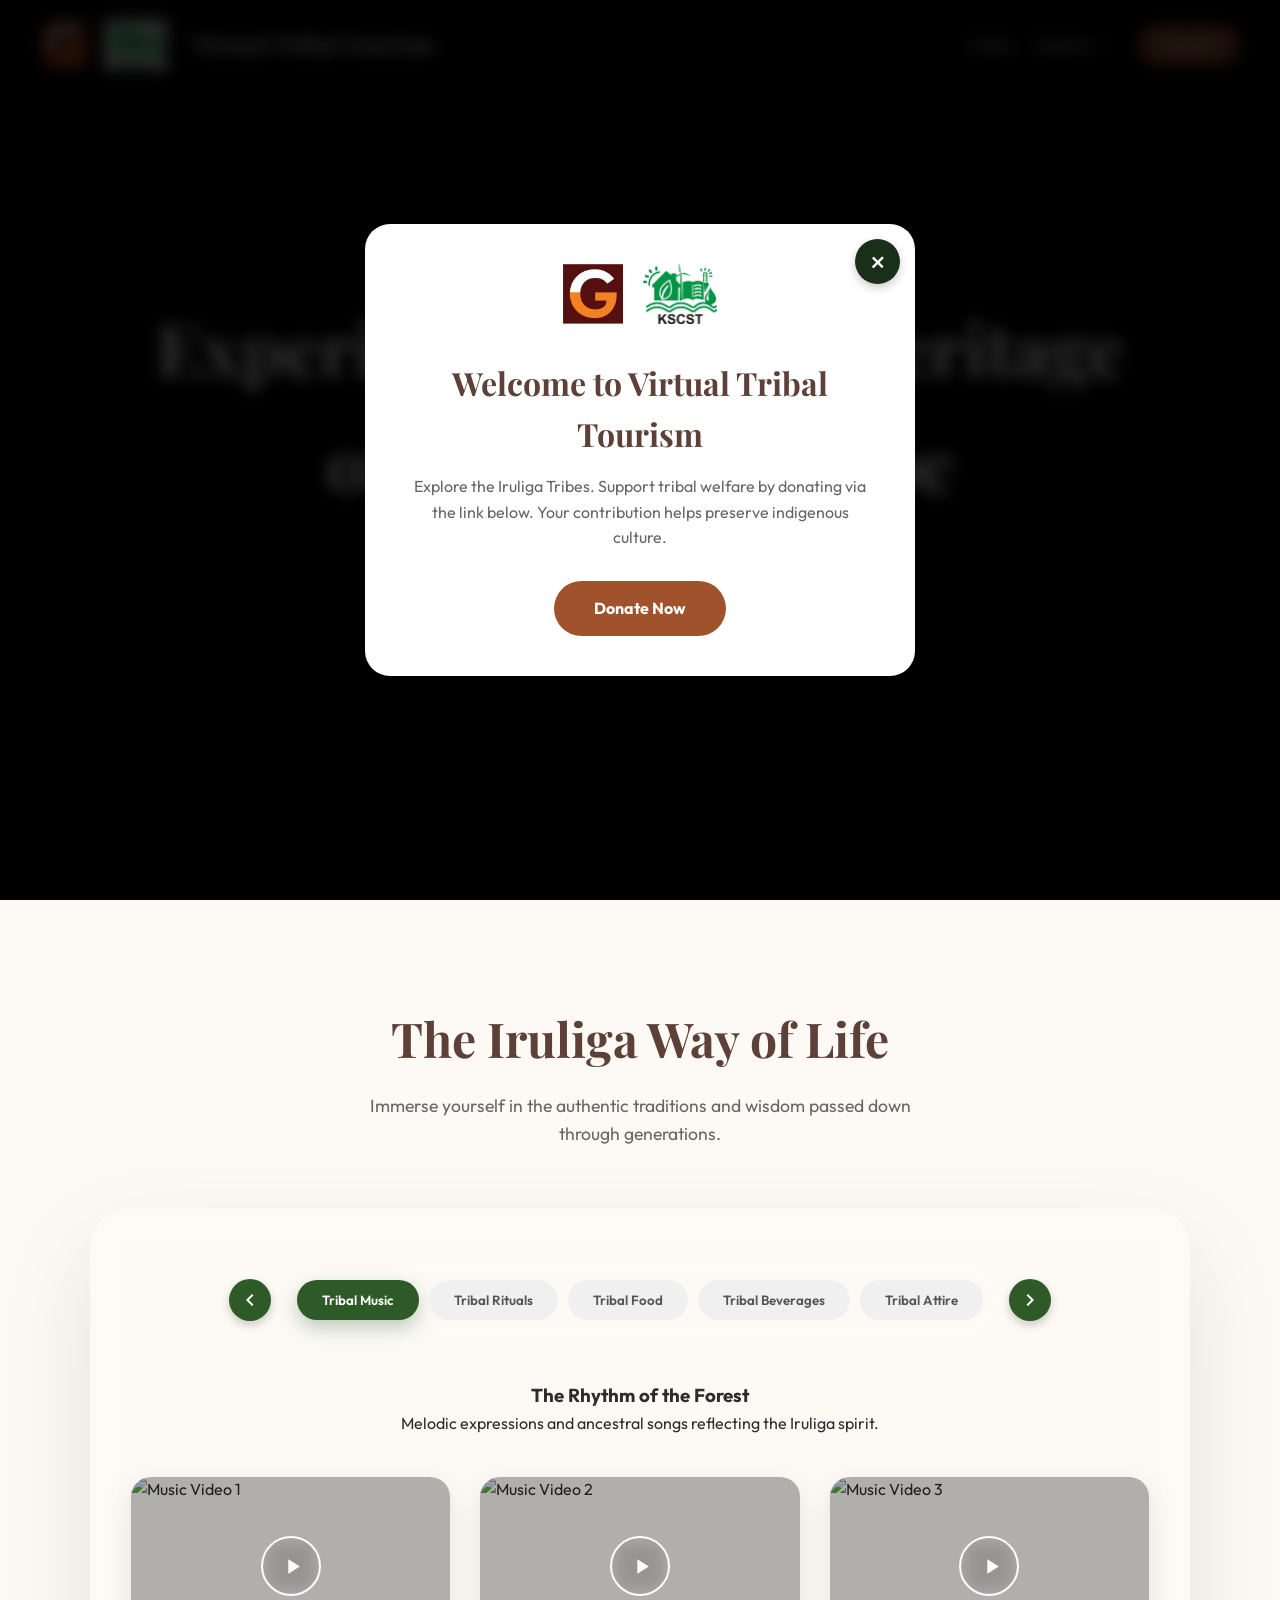
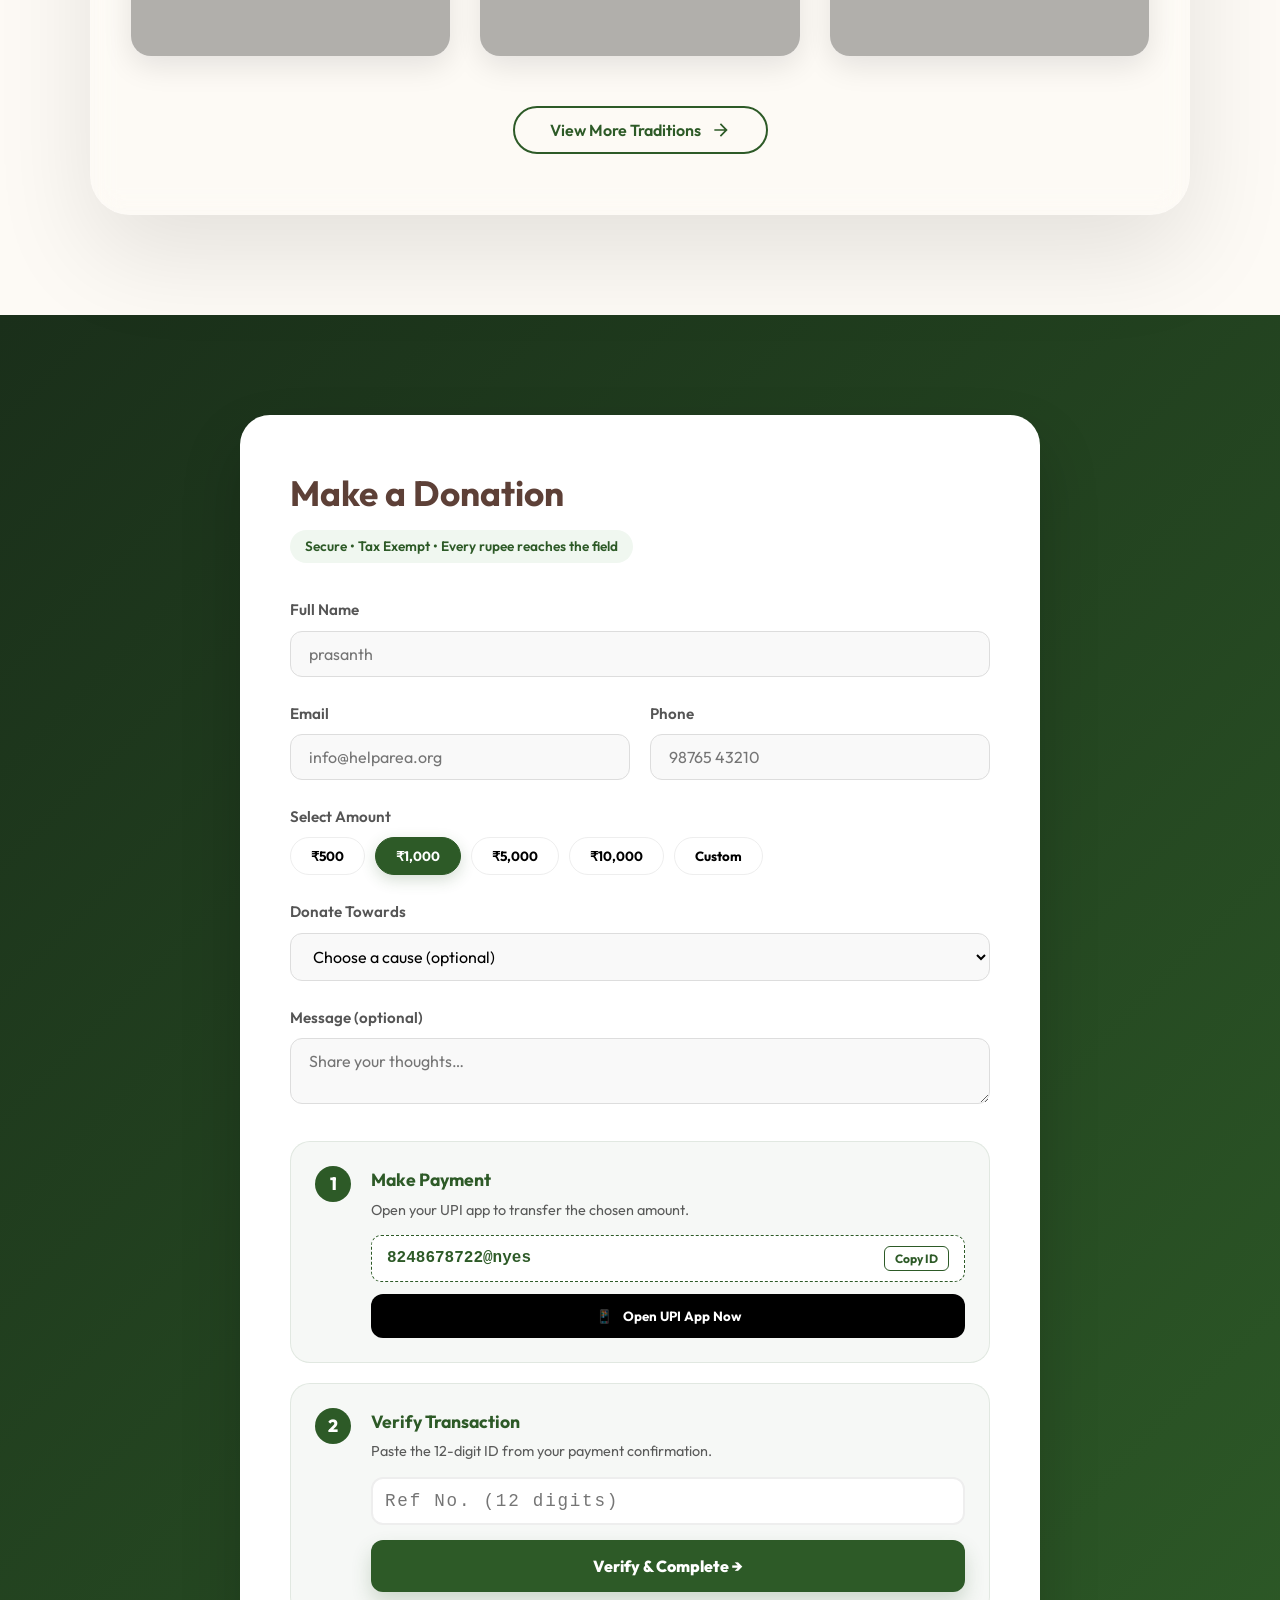
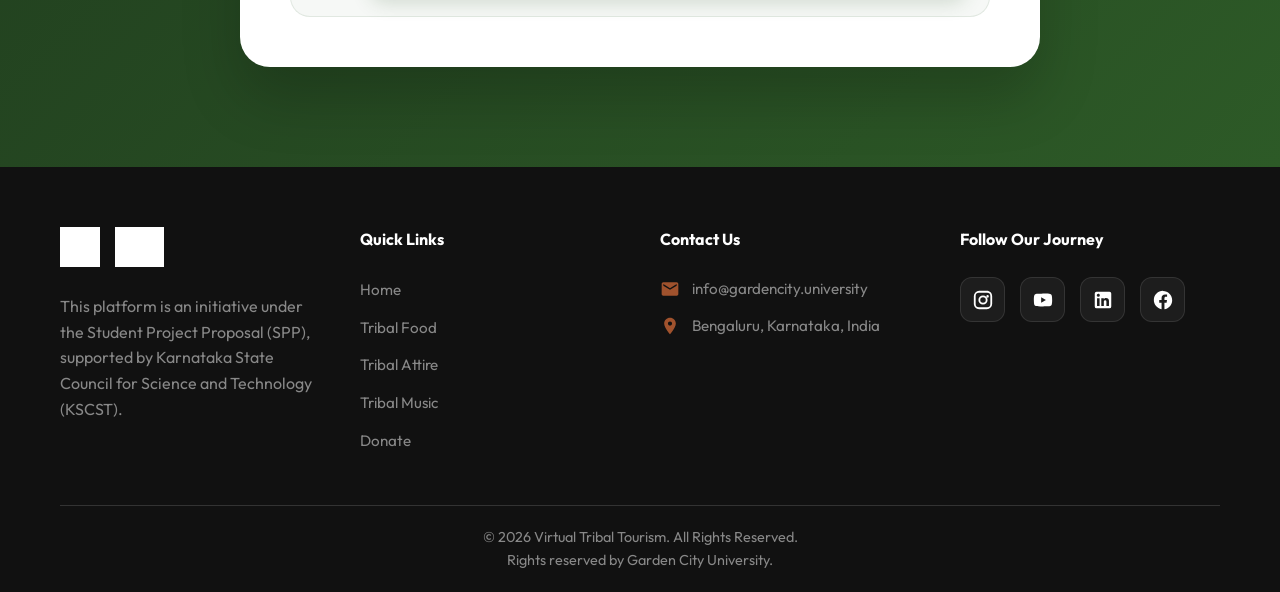
==== 2/index.html @ 398129d3 "Add files via upload" ====
<!DOCTYPE html>
<html lang="en">

<head>
    <meta charset="UTF-8">
    <meta name="viewport" content="width=device-width, initial-scale=1.0">
    <title>Virtual Tribal Tourism | Explore Iruliga Tribe</title>
    <meta name="description"
        content="Discover the rich heritage, traditions, and lifestyle of the Iruliga Tribe. Support tribal welfare through our Virtual Tribal Tourism platform.">

    <!-- Open Graph / Facebook -->
    <meta property="og:type" content="website">
    <meta property="og:url" content="https://virtualtribaltourism.gcu.ac.in/">
    <meta property="og:title" content="Virtual Tribal Tourism | Iruliga Tribe">
    <meta property="og:description"
        content="Discover the rich heritage and traditions of the Iruliga people. Preservation through tourism.">
    <meta property="og:image"
        content="https://images.unsplash.com/photo-1511497584788-876760111969?auto=format&fit=crop&q=80&w=1200">

    <!-- Twitter -->
    <meta property="twitter:card" content="summary_large_image">
    <meta property="twitter:title" content="Virtual Tribal Tourism | Iruliga Tribe">
    <meta property="twitter:description" content="Experience the tribal heritage of the Iruliga people.">

    <!-- CSS link -->
    <link rel="stylesheet" href="style.css">
    
    <!-- Config & Database -->
    <script src="https://cdn.jsdelivr.net/npm/@supabase/supabase-js@2"></script>
    <script src="payment_config.js"></script>

    <!-- Smooth Font Loading -->
    <link rel="preconnect" href="https://fonts.googleapis.com">
    <link rel="preconnect" href="https://fonts.gstatic.com" crossorigin>
</head>

<body>

    <!-- On Load Modal Popup -->
    <div class="modal-overlay" id="welcomeModal">
        <div class="modal">
            <button class="modal-close" onclick="closeModal()">&times;</button>
            <div class="modal-logos">
                <a href="https://www.gardencity.university/" target="_blank" rel="noopener"><img
                        src="gardencitylogo.jpeg" alt="Garden City University"></a>
                <a href="https://www.kscst.org.in/spp.html" target="_blank" rel="noopener"><img src="kscst_eng_logo.jpg"
                        alt="KSCST Logo"></a>
            </div>
            <h2>Welcome to Virtual Tribal Tourism</h2>
            <p>Explore the Iruliga Tribes. Support tribal welfare by donating via the link below. Your contribution
                helps preserve indigenous culture.</p>
            <a href="#donate" class="pay-btn btn-clay" onclick="closeModal()">Donate Now</a>
        </div>
    </div>

    <!-- Sticky Navigation -->
    <nav id="navbar">
        <div class="nav-content">
            <div class="logos">
                <a href="https://www.gardencity.university/" target="_blank" rel="noopener"><img
                        src="gardencitylogo.jpeg" alt="GCU Logo"></a>
                <a href="https://www.kscst.org.in/spp.html" target="_blank" rel="noopener"><img src="kscst_eng_logo.jpg"
                        alt="KSCST Logo"></a>
                <span class="brand-name">Virtual Tribal Tourism</span>
            </div>

            <div class="menu-toggle" onclick="toggleMenu()">
                <span></span>
                <span></span>
                <span></span>
            </div>

            <ul class="nav-links" id="navLinks">
                <li class="close-li"><button class="menu-close" onclick="toggleMenu()">&times;</button></li>
                <li><a href="#home">Home</a></li>
                <li class="dropdown">
                    <a class="dropbtn">Explore <svg class="chevron-icon" viewBox="0 0 24 24">
                            <path d="M7 10l5 5 5-5z" />
                        </svg></a>
                    <ul class="dropdown-content">
                        <li><a href="#explore">Tribal Music</a></li>
                        <li><a href="#explore">Tribal Rituals</a></li>
                        <li><a href="#explore">Tribal Food</a></li>
                        <li><a href="#explore">Tribal Beverages</a></li>
                        <li><a href="#explore">Tribal Attire</a></li>
                    </ul>
                </li>
                <li><a href="#donate" class="donate-btn">Donate</a></li>
            </ul>
        </div>
    </nav>

    <!-- Hero Section -->
    <section class="hero" id="home">
        <div class="hero-bg">
            <video autoplay muted loop webkit-playsinline class="bg-video">
                <source src="intro.mp4" type="video/mp4">
                Your browser does not support the video tag.
            </video>
        </div>
        <div class="hero-overlay"></div>
        <div class="hero-content container">
            <h1>Experience the Rich Heritage <br> of the Iruliga Tribe</h1>
            <div class="hero-btns">
                <a href="#explore" class="cta-btn">Explore Now</a>
                <a href="#donate" class="cta-btn btn-clay">Donate Now</a>
            </div>
        </div>
    </section>

    <!-- Main Content Section -->
    <section id="explore">
        <div class="container">
            <div class="section-title">
                <h2>The Iruliga Way of Life</h2>
                <p>Immerse yourself in the authentic traditions and wisdom passed down through generations.</p>
            </div>

            <div class="content-sections">
                <!-- Tab Controls -->
                <div class="tabs-wrapper">
                    <button class="scroll-btn prev" onclick="scrollTabs(-1)" aria-label="Previous tab">
                        <svg viewBox="0 0 24 24"><path d="M15.41 7.41L14 6l-6 6 6 6 1.41-1.41L10.83 12z"/></svg>
                    </button>
                    <div class="tabs-nav">
                        <button class="tab-btn active" data-tab="music">Tribal Music</button>
                        <button class="tab-btn" data-tab="rituals">Tribal Rituals</button>
                        <button class="tab-btn" data-tab="food">Tribal Food</button>
                        <button class="tab-btn" data-tab="beverages">Tribal Beverages</button>
                        <button class="tab-btn" data-tab="attire">Tribal Attire</button>
                    </div>
                    <button class="scroll-btn next" onclick="scrollTabs(1)" aria-label="Next tab">
                        <svg viewBox="0 0 24 24"><path d="M10 6L8.59 7.41 13.17 12l-4.58 4.59L10 18l6-6z"/></svg>
                    </button>
                </div>

                <!-- Tab Panels -->
                <!-- Music -->
                <div class="tab-panel active" id="music">
                    <div class="panel-info">
                        <h3>The Rhythm of the Forest</h3>
                        <p>Melodic expressions and ancestral songs reflecting the Iruliga spirit.</p>
                    </div>
                    <div class="video-grid">
                        <div class="video-card" onclick="openVideo('https://www.youtube.com/watch?v=KxgH8RIH52U')">
                            <img loading="lazy" src="https://img.youtube.com/vi/KxgH8RIH52U/maxresdefault.jpg"
                                alt="Music Video 1">
                            <div class="video-overlay">
                                <div class="play-icon"><svg viewBox="0 0 24 24">
                                        <path d="M8 5v14l11-7z" />
                                    </svg></div>
                            </div>
                        </div>
                        <div class="video-card" onclick="openVideo('https://www.youtube.com/watch?v=ZblUk5a-Mts')">
                            <img loading="lazy" src="https://img.youtube.com/vi/ZblUk5a-Mts/maxresdefault.jpg"
                                alt="Music Video 2">
                            <div class="video-overlay">
                                <div class="play-icon"><svg viewBox="0 0 24 24">
                                        <path d="M8 5v14l11-7z" />
                                    </svg></div>
                            </div>
                        </div>
                        <div class="video-card" onclick="openVideo('https://www.youtube.com/watch?v=W0tQSITfiQo')">
                            <img loading="lazy" src="https://img.youtube.com/vi/W0tQSITfiQo/maxresdefault.jpg"
                                alt="Music Video 3">
                            <div class="video-overlay">
                                <div class="play-icon"><svg viewBox="0 0 24 24">
                                        <path d="M8 5v14l11-7z" />
                                    </svg></div>
                            </div>
                        </div>
                    </div>
                    <div class="view-more-container">
                        <button class="view-more-btn" onclick="window.location.href='media.html'">View
                            More Traditions <svg viewBox="0 0 24 24">
                                <path d="M12 4l-1.41 1.41L16.17 11H4v2h12.17l-5.58 5.59L12 20l8-8z" />
                            </svg></button>
                    </div>
                </div>

                <!-- Rituals -->
                <div class="tab-panel" id="rituals">
                    <div class="panel-info">
                        <h3>Sacred Ceremonies</h3>
                        <p>Traditional practices and sacred ceremonies that define the tribal identity.</p>
                    </div>
                    <div class="video-grid">
                        <div class="video-card" onclick="openVideo('https://www.youtube.com/watch?v=I8Hhpqpnipk')">
                            <img loading="lazy" src="https://img.youtube.com/vi/I8Hhpqpnipk/maxresdefault.jpg"
                                alt="Ritual Video 1">
                            <div class="video-overlay">
                                <div class="play-icon"><svg viewBox="0 0 24 24">
                                        <path d="M8 5v14l11-7z" />
                                    </svg></div>
                            </div>
                        </div>
                        <div class="video-card" onclick="openVideo('https://www.youtube.com/watch?v=6T3RRvg8hGI')">
                            <img loading="lazy" src="https://img.youtube.com/vi/6T3RRvg8hGI/maxresdefault.jpg"
                                alt="Ritual Video 2">
                            <div class="video-overlay">
                                <div class="play-icon"><svg viewBox="0 0 24 24">
                                        <path d="M8 5v14l11-7z" />
                                    </svg></div>
                            </div>
                        </div>
                        <div class="video-card" onclick="openVideo('https://www.youtube.com/watch?v=xcHV-S2Pcg0')">
                            <img loading="lazy" src="https://img.youtube.com/vi/xcHV-S2Pcg0/maxresdefault.jpg"
                                alt="Ritual Video 3">
                            <div class="video-overlay">
                                <div class="play-icon"><svg viewBox="0 0 24 24">
                                        <path d="M8 5v14l11-7z" />
                                    </svg></div>
                            </div>
                        </div>
                    </div>
                    <div class="view-more-container">
                        <button class="view-more-btn" onclick="window.location.href='media.html'">View
                            More Rituals <svg viewBox="0 0 24 24">
                                <path d="M12 4l-1.41 1.41L16.17 11H4v2h12.17l-5.58 5.59L12 20l8-8z" />
                            </svg></button>
                    </div>
                </div>

                <!-- Food -->
                <div class="tab-panel" id="food">
                    <div class="panel-info">
                        <h3>Forest-Sourced Culinary Traditions</h3>
                        <p>Discover the organic and forest-sourced culinary traditions of the Iruliga people.</p>
                    </div>
                    <div class="video-grid">
                        <div class="video-card" onclick="openVideo('https://www.youtube.com/watch?v=WE5OulbdJE4')">
                            <img loading="lazy" src="https://img.youtube.com/vi/WE5OulbdJE4/maxresdefault.jpg"
                                alt="Food Video 1">
                            <div class="video-overlay">
                                <div class="play-icon"><svg viewBox="0 0 24 24">
                                        <path d="M8 5v14l11-7z" />
                                    </svg></div>
                            </div>
                        </div>
                        <div class="video-card" onclick="openVideo('https://www.youtube.com/watch?v=Liwcz_vRtTM')">
                            <img loading="lazy" src="https://img.youtube.com/vi/Liwcz_vRtTM/maxresdefault.jpg"
                                alt="Food Video 2">
                            <div class="video-overlay">
                                <div class="play-icon"><svg viewBox="0 0 24 24">
                                        <path d="M8 5v14l11-7z" />
                                    </svg></div>
                            </div>
                        </div>
                        <div class="video-card" onclick="openVideo('https://www.youtube.com/watch?v=8vJJXqzweBc')">
                            <img loading="lazy" src="https://img.youtube.com/vi/8vJJXqzweBc/maxresdefault.jpg"
                                alt="Food Video 3">
                            <div class="video-overlay">
                                <div class="play-icon"><svg viewBox="0 0 24 24">
                                        <path d="M8 5v14l11-7z" />
                                    </svg></div>
                            </div>
                        </div>
                    </div>
                    <div class="view-more-container">
                        <button class="view-more-btn" onclick="window.location.href='media.html'">View
                            More Traditions <svg viewBox="0 0 24 24">
                                <path d="M12 4l-1.41 1.41L16.17 11H4v2h12.17l-5.58 5.59L12 20l8-8z" />
                            </svg></button>
                    </div>
                </div>

                <!-- Beverages -->
                <div class="tab-panel" id="beverages">
                    <div class="panel-info">
                        <h3>Traditional Drinks</h3>
                        <p>Unique traditional drinks and their significance in communal gatherings.</p>
                    </div>
                    <div class="video-grid">
                        <div class="video-card" onclick="openVideo('https://www.youtube.com/watch?v=WE5OulbdJE4')">
                            <img loading="lazy" src="https://img.youtube.com/vi/WE5OulbdJE4/hqdefault.jpg"
                                alt="Beverage Video 1">
                            <div class="video-overlay">
                                <div class="play-icon"><svg viewBox="0 0 24 24">
                                        <path d="M8 5v14l11-7z" />
                                    </svg></div>
                            </div>
                        </div>
                        <div class="video-card" onclick="openVideo('https://www.youtube.com/watch?v=Liwcz_vRtTM')">
                            <img loading="lazy" src="https://img.youtube.com/vi/Liwcz_vRtTM/hqdefault.jpg"
                                alt="Beverage Video 2">
                            <div class="video-overlay">
                                <div class="play-icon"><svg viewBox="0 0 24 24">
                                        <path d="M8 5v14l11-7z" />
                                    </svg></div>
                            </div>
                        </div>
                    </div>
                    <div class="view-more-container">
                        <button class="view-more-btn" onclick="window.location.href='media.html'">View
                            More Beverages <svg viewBox="0 0 24 24">
                                <path d="M12 4l-1.41 1.41L16.17 11H4v2h12.17l-5.58 5.59L12 20l8-8z" />
                            </svg></button>
                    </div>
                </div>

                <!-- Attire -->
                <div class="tab-panel" id="attire">
                    <div class="panel-info">
                        <h3>Handcrafted Patterns</h3>
                        <p>Handcrafted clothing and the stories behind the intricate tribal patterns.</p>
                    </div>
                    <div class="video-grid">
                        <div class="video-card" onclick="openVideo('https://www.youtube.com/watch?v=A-uEJR9XL_c')">
                            <img loading="lazy" src="https://img.youtube.com/vi/A-uEJR9XL_c/maxresdefault.jpg"
                                alt="Attire Video">
                            <div class="video-overlay">
                                <div class="play-icon"><svg viewBox="0 0 24 24">
                                        <path d="M8 5v14l11-7z" />
                                    </svg></div>
                            </div>
                        </div>
                    </div>
                    <div class="view-more-container">
                        <button class="view-more-btn" onclick="window.location.href='media.html'">View
                            More Styles <svg viewBox="0 0 24 24">
                                <path d="M12 4l-1.41 1.41L16.17 11H4v2h12.17l-5.58 5.59L12 20l8-8z" />
                            </svg></button>
                    </div>
                </div>
            </div>
        </div>
    </section>

    <!-- Donation Section -->
    <section id="donate" class="donation">
        <div class="container">
            <div class="donation-wrapper">
                <!-- Form Side -->
                <div class="donation-form-card">
                    <div class="form-header">
                        <h2>Make a Donation</h2>
                        <div class="form-badge">Secure • Tax Exempt • Every rupee reaches the field</div>
                    </div>

                    <form id="donationForm">
                        <div class="form-group">
                            <label>Full Name</label>
                            <input type="text" placeholder="prasanth" required>
                        </div>
                        
                        <div class="form-row">
                            <div class="form-group">
                                <label>Email</label>
                                <input type="email" placeholder="info@helparea.org" required>
                            </div>
                            <div class="form-group">
                                <label>Phone</label>
                                <input type="tel" placeholder="98765 43210" required>
                            </div>
                        </div>

                        <div class="form-group">
                            <label>Select Amount</label>
                            <div class="amount-presets">
                                <button type="button" class="amount-btn" onclick="setAmount(500)">₹500</button>
                                <button type="button" class="amount-btn active" onclick="setAmount(1000)">₹1,000</button>
                                <button type="button" class="amount-btn" onclick="setAmount(5000)">₹5,000</button>
                                <button type="button" class="amount-btn" onclick="setAmount(10000)">₹10,000</button>
                                <button type="button" class="amount-btn" onclick="toggleCustomAmount()">Custom</button>
                            </div>
                            <input type="number" id="customAmountInput" placeholder="Or enter amount (₹)" class="custom-amount-field">
                        </div>

                        <div class="form-group">
                            <label>Donate Towards</label>
                            <select title="Choose a donation cause">
                                <option value="">Choose a cause (optional)</option>
                                <option value="education">Tribal Education</option>
                                <option value="culture">Cultural Preservation</option>
                                <option value="livelihood">Community Livelihood</option>
                            </select>
                        </div>

                        <div class="form-group">
                            <label>Message (optional)</label>
                            <textarea placeholder="Share your thoughts…"></textarea>
                        </div>

                        <div class="payment-flow-container">
                            <!-- Step A: Immediate Payment -->
                            <div class="step-card">
                                <div class="step-icon">1</div>
                                <div class="step-body">
                                    <h4>Make Payment</h4>
                                    <p>Open your UPI app to transfer the chosen amount.</p>
                                    <div class="upi-display-box">
                                        <span id="upiIdText">8248678722@nyes</span>
                                        <button type="button" class="copy-btn" onclick="copyUPI()">Copy ID</button>
                                    </div>
                                    <button type="button" class="pay-app-btn" onclick="openPaymentApp()">
                                        <span>📱</span> Open UPI App Now
                                    </button>
                                </div>
                            </div>

                            <!-- Step B: Verification -->
                            <div class="step-card">
                                <div class="step-icon">2</div>
                                <div class="step-body">
                                    <h4>Verify Transaction</h4>
                                    <p>Paste the 12-digit ID from your payment confirmation.</p>
                                    <div class="form-group mini">
                                        <input type="text" id="txnId" placeholder="Ref No. (12 digits)" maxlength="12" required title="Transaction ID">
                                    </div>
                                    <button type="submit" class="submit-proof-btn">Verify & Complete →</button>
                                </div>
                            </div>
                        </div>
                    </form>
                </div>

                </div>
            </div>
        </div>
    </section>

    <!-- Footer -->
    <footer>
        <div class="container">
            <div class="footer-content">
                <div class="footer-brand">
                    <div class="footer-logo">
                        <a href="https://www.gardencity.university/" target="_blank" rel="noopener"><img
                                src="gardencitylogo.jpeg" alt="GCU Logo"></a>
                        <a href="https://www.kscst.org.in/spp.html" target="_blank" rel="noopener"><img
                                src="kscst_eng_logo.jpg" alt="KSCST Logo"></a>
                    </div>
                    <p>This platform is an initiative under the Student Project Proposal (SPP), supported by Karnataka
                        State Council for Science and Technology (KSCST).</p>
                </div>

                <div class="footer-links">
                    <h4>Quick Links</h4>
                    <ul>
                        <li><a href="#home">Home</a></li>
                        <li><a href="#food">Tribal Food</a></li>
                        <li><a href="#attire">Tribal Attire</a></li>
                        <li><a href="#music">Tribal Music</a></li>
                        <li><a href="#donate">Donate</a></li>
                    </ul>
                </div>

                <div class="footer-links">
                    <h4>Contact Us</h4>
                    <ul class="contact-list">
                        <li>
                            <svg class="contact-icon" viewBox="0 0 24 24"><path d="M20 4H4c-1.1 0-1.99.9-1.99 2L2 18c0 1.1.9 2 2 2h16c1.1 0 2-.9 2-2V6c0-1.1-.9-2-2-2zm0 4l-8 5-8-5V6l8 5 8-5v2z"/></svg>
                            <span>info@gardencity.university</span>
                        </li>
                        <li>
                            <svg class="contact-icon" viewBox="0 0 24 24"><path d="M12 2C8.13 2 5 5.13 5 9c0 5.25 7 13 7 13s7-7.75 7-13c0-3.87-3.13-7-7-7zm0 9.5c-1.38 0-2.5-1.12-2.5-2.5s1.12-2.5 2.5-2.5 2.5 1.12 2.5 2.5-1.12 2.5-2.5 2.5z"/></svg>
                            <span>Bengaluru, Karnataka, India</span>
                        </li>
                    </ul>
                </div>

                <div class="footer-social">
                    <h4>Follow Our Journey</h4>
                    <div class="social-icons">
                        <a href="https://www.instagram.com/gardencityuniversity/" class="social-btn" target="_blank" rel="noopener" aria-label="Instagram">
                            <svg viewBox="0 0 24 24"><path d="M7.8 2h8.4C19.4 2 22 4.6 22 7.8v8.4a5.8 5.8 0 0 1-5.8 5.8H7.8C4.6 22 2 19.4 2 16.2V7.8A5.8 5.8 0 0 1 7.8 2m-.2 2A3.6 3.6 0 0 0 4 7.6v8.8A3.6 3.6 0 0 0 7.6 20h8.8a3.6 3.6 0 0 0 3.6-3.6V7.6A3.6 3.6 0 0 0 16.4 4H7.6m4.4 3a5 5 0 0 1 5 5 5 5 0 0 1-5 5 5 5 0 0 1-5-5 5 5 0 0 1 5-5m0 2a3 3 0 0 0-3 3 3 3 0 0 0 3 3 3 3 0 0 0 3-3 3 3 0 0 0-3-3m5-2.5a1.25 1.25 0 0 1 1.25 1.25A1.25 1.25 0 0 1 17 9.5a1.25 1.25 0 0 1-1.25-1.25A1.25 1.25 0 0 1 17 6.5z"/></svg>
                        </a>
                        <a href="https://www.youtube.com/@gardencityuniversity9977" class="social-btn" target="_blank" rel="noopener" aria-label="YouTube">
                            <svg viewBox="0 0 24 24"><path d="M10 15l5.19-3L10 9v6m11.56-7.83c.13.47.22 1.1.28 1.9.07.8.1 1.49.1 2.09L22 12c0 2.19-.16 3.8-.44 4.83-.25.9-.83 1.48-1.73 1.73-.47.13-1.33.22-2.65.28-1.3.07-2.49.1-3.59.1L12 19c-4.19 0-6.8-.16-7.83-.44-.9-.25-1.48-.83-1.73-1.73-.13-.47-.22-1.1-.28-1.9-.07-.8-.1-1.49-.1-2.09L2 12c0-2.19.16-3.8.44-4.83.25-.9.83-1.48 1.73-1.73.47-.13 1.33-.22 2.65-.28 1.3-.07 2.49-.1 3.59-.1L12 5c4.19 0 6.8.16 7.83.44.9.25 1.48.83 1.73 1.73z"/></svg>
                        </a>
                        <a href="https://www.linkedin.com/school/garden-city-university/" class="social-btn" target="_blank" rel="noopener" aria-label="LinkedIn">
                            <svg viewBox="0 0 24 24"><path d="M19 3a2 2 0 0 1 2 2v14a2 2 0 0 1-2 2H5a2 2 0 0 1-2-2V5a2 2 0 0 1 2-2h14m-.5 15.5v-5.3a3.26 3.26 0 0 0-3.26-3.26c-.85 0-1.84.52-2.32 1.3v-1.11h-2.79v8.37h2.79v-4.93c0-.77.62-1.4 1.39-1.4a1.4 1.4 0 0 1 1.4 1.4v4.93h2.79M6.88 8.56a1.68 1.68 0 0 0 1.68-1.68c0-.93-.75-1.69-1.68-1.69a1.69 1.69 0 0 0-1.69 1.69c0 .93.76 1.68 1.69 1.68m1.39 9.94v-8.37H5.5v8.37h2.77z"/></svg>
                        </a>
                        <a href="https://www.facebook.com/gardencityuniversity" class="social-btn" target="_blank" rel="noopener" aria-label="Facebook">
                            <svg viewBox="0 0 24 24"><path d="M12 2.04c-5.5 0-10 4.49-10 10.02 0 5 3.66 9.15 8.44 9.9V14.99H7.9V12.06H10.44V9.8c0-2.51 1.49-3.89 3.78-3.89 1.09 0 2.24.2 2.24.2v2.46h-1.26c-1.24 0-1.63.77-1.63 1.56v1.87h2.78l-.45 2.93h-2.33v7.07c4.78-.75 8.44-4.85 8.44-9.85 0-5.53-4.5-10.02-10-10.02z"/></svg>
                        </a>
                    </div>
                </div>
            </div>

            <div class="footer-bottom">
                &copy; 2026 Virtual Tribal Tourism. All Rights Reserved. <br>
                <span>Rights reserved by Garden City University.</span>
            </div>
        </div>
    </footer>

    <!-- JavaScript Link -->
    <script src="script.js"></script>
</body>

</html>
---- 2/style.css ----
/* 
    Virtual Tribal Tourism - Iruliga Tribe
    Theme: Modern, Culturally Immersive, Earthy
*/

@import url('https://fonts.googleapis.com/css2?family=Outfit:wght@300;400;600;700&family=Playfair+Display:wght@700&display=swap');

:root {
    --primary-green: #2d5a27;
    --secondary-brown: #5d4037;
    --clay-accent: #a0522d;
    --earth-sand: #fdfaf5;
    --deep-forest: #1a2f1a;
    --glass-bg: rgba(255, 255, 255, 0.08);
    --glass-border: rgba(255, 255, 255, 0.15);
    --glass-effect: blur(16px) saturate(200%);
    --text-dark: #2c2c2c;
    --text-light: #ffffff;
    --transition-smooth: all 0.6s cubic-bezier(0.23, 1, 0.32, 1);
}

* {
    margin: 0;
    padding: 0;
    box-sizing: border-box;
    font-family: 'Outfit', sans-serif;
}

html {
    scroll-behavior: smooth;
}

body {
    background-color: var(--earth-sand);
    color: var(--text-dark);
    line-height: 1.6;
    overflow-x: hidden;
}

/* --- Layout Containers --- */
.container {
    max-width: 1200px;
    margin: 0 auto;
    padding: 0 20px;
}

section {
    padding: 100px 0;
}

/* --- Navigation --- */
nav {
    position: fixed;
    top: 0;
    width: 100%;
    z-index: 1000;
    background: transparent;
    transition: var(--transition-smooth);
    padding: 20px 0;
}

nav.sticky {
    background: rgba(45, 90, 39, 0.95);
    -webkit-backdrop-filter: blur(10px);
    backdrop-filter: blur(10px);
    padding: 10px 0;
    box-shadow: 0 4px 30px rgba(0, 0, 0, 0.1);
}

.nav-content {
    display: flex;
    justify-content: space-between;
    align-items: center;
    max-width: 1400px;
    margin: 0 auto;
    padding: 0 40px;
}

.logos {
    display: flex;
    gap: 15px;
    align-items: center;
}

.logos a {
    display: flex;
    transition: var(--transition-smooth);
}

.logos a:hover {
    transform: scale(1.05);
}

.logos img {
    height: 50px;
    object-fit: contain;
    filter: drop-shadow(0 2px 4px rgba(0,0,0,0.2));
}

.brand-name {
    color: white;
    font-weight: 700;
    font-size: 1.4rem;
    margin-left: 10px;
    letter-spacing: 0.5px;
    font-family: 'Playfair Display', serif;
}

.nav-links {
    display: flex;
    gap: 25px;
    align-items: center;
    list-style: none;
}

.nav-links a {
    text-decoration: none;
    color: var(--text-light);
    font-weight: 500;
    font-size: 0.95rem;
    transition: var(--transition-smooth);
    opacity: 0.9;
}

.nav-links a:hover {
    color: var(--clay-accent);
    opacity: 1;
}

.nav-links a.donate-btn {
    background: var(--clay-accent);
    padding: 10px 25px;
    border-radius: 50px;
    color: white;
    font-weight: 600;
    box-shadow: 0 4px 15px rgba(160, 82, 45, 0.3);
    animation: heartbeat 2s infinite ease-in-out;
}

.nav-links a.donate-btn:hover {
    transform: translateY(-2px) scale(1.05);
    box-shadow: 0 6px 20px rgba(160, 82, 45, 0.4);
    animation-play-state: paused;
}

/* Dropdown Menu Styles */
.dropdown {
    position: relative;
}

.dropbtn {
    display: flex !important;
    align-items: center;
    gap: 5px;
}

.chevron-icon {
    width: 18px;
    height: 18px;
    fill: currentColor;
    transition: transform 0.3s ease;
}

.dropdown:hover .chevron-icon {
    transform: rotate(180deg);
}

.dropdown-content {
    position: absolute;
    top: 100%;
    left: 50%;
    transform: translateX(-50%) translateY(10px);
    background: rgba(26, 47, 26, 0.98);
    -webkit-backdrop-filter: blur(15px);
    backdrop-filter: blur(15px);
    min-width: 220px;
    border-radius: 15px;
    padding: 15px 0;
    list-style: none;
    opacity: 0;
    visibility: hidden;
    transition: all 0.4s cubic-bezier(0.23, 1, 0.32, 1);
    box-shadow: 0 20px 40px rgba(0,0,0,0.4);
    border: 1px solid rgba(255,255,255,0.1);
    z-index: 1000;
}

.dropdown:hover .dropdown-content {
    opacity: 1;
    visibility: visible;
    transform: translateX(-50%) translateY(0);
}

.dropdown-content li {
    padding: 0;
}

.dropdown-content a {
    color: rgba(255,255,255,0.8) !important;
    padding: 12px 25px !important;
    font-size: 0.9rem !important;
    font-weight: 500 !important;
    display: block !important;
    transition: all 0.3s ease !important;
    text-align: left;
    border-radius: 0 !important;
    background: transparent !important;
    box-shadow: none !important;
    animation: none !important;
}

.dropdown-content a:hover {
    color: white !important;
    background: rgba(160, 82, 45, 0.2) !important;
    padding-left: 32px !important;
}

/* Menu Toggle for Mobile */
.menu-toggle {
    display: none;
    flex-direction: column;
    gap: 5px;
    cursor: pointer;
}
.menu-toggle span {
    width: 25px;
    height: 3px;
    background: white;
    border-radius: 2px;
}

.menu-close {
    display: none;
    position: absolute;
    top: 30px;
    right: 30px;
    font-size: 2.5rem;
    color: white;
    background: none;
    border: none;
    cursor: pointer;
}

/* --- Hero Section --- */
.hero {
    height: 100vh;
    width: 100%;
    position: relative;
    display: flex;
    align-items: center;
    justify-content: center;
    text-align: center;
    color: white;
    overflow: hidden;
}

.hero-bg {
    position: absolute;
    top: 0;
    left: 0;
    width: 100%;
    height: 100%;
    background: #000;
    z-index: -2;
    overflow: hidden;
}

.bg-video {
    width: 100%;
    height: 100%;
    object-fit: cover;
    transform: scale(1.02); /* Slight scale to avoid edges */
}

@keyframes zoomOut {
    from { transform: scale(1.1); }
    to { transform: scale(1.0); }
}

.hero-overlay {
    position: absolute;
    top: 0;
    left: 0;
    width: 100%;
    height: 100%;
    background: linear-gradient(to bottom, rgba(0,0,0,0.6), rgba(0,0,0,0.3), rgba(0,0,0,0.7));
    z-index: -1;
}

.hero-content h1 {
    font-family: 'Playfair Display', serif;
    font-size: 4.5rem;
    margin-bottom: 20px;
    opacity: 0;
    transform: translateY(30px);
    animation: fadeInUp 1s forwards 0.5s;
}

.hero-btns {
    display: flex;
    gap: 20px;
    justify-content: center;
    margin-top: 30px;
    opacity: 0;
    transform: translateY(30px);
    animation: fadeInUp 1s forwards 1s;
}

.hero-content .cta-btn {
    display: inline-block;
    padding: 15px 40px;
    background: var(--primary-green);
    color: white;
    text-decoration: none;
    border-radius: 50px;
    font-weight: 600;
    font-size: 1.1rem;
    transition: var(--transition-smooth);
    border: 1px solid rgba(255,255,255,0.2);
    -webkit-backdrop-filter: blur(5px);
    backdrop-filter: blur(5px);
}

.hero-content .cta-btn:hover {
    background: var(--clay-accent);
    transform: scale(1.05);
    animation-play-state: paused;
}

/* --- Custom Animations --- */
@keyframes heartbeat {
    0% { transform: scale(1); box-shadow: 0 4px 15px rgba(160, 82, 45, 0.3); }
    15% { transform: scale(1.05); box-shadow: 0 0 25px rgba(160, 82, 45, 0.6); }
    30% { transform: scale(1); box-shadow: 0 4px 15px rgba(160, 82, 45, 0.3); }
    45% { transform: scale(1.05); box-shadow: 0 0 25px rgba(160, 82, 45, 0.6); }
    70% { transform: scale(1); box-shadow: 0 4px 15px rgba(160, 82, 45, 0.3); }
}

@keyframes fadeInUp {
    to {
        opacity: 1;
        transform: translateY(0);
    }
}

/* --- Section Title --- */
.section-title {
    text-align: center;
    margin-bottom: 60px;
}

.section-title h2 {
    font-family: 'Playfair Display', serif;
    font-size: 3rem;
    color: var(--secondary-brown);
    margin-bottom: 15px;
}

.section-title p {
    color: #666;
    font-size: 1.1rem;
    max-width: 600px;
    margin: 0 auto;
}

/* --- Tabbed Content --- */
.content-sections {
    max-width: 1100px;
    margin: 0 auto;
    background: rgba(255, 255, 255, 0.05);
    border: 1px solid rgba(255, 255, 255, 0.1);
    border-radius: 40px;
    padding: 60px 40px;
    -webkit-backdrop-filter: blur(15px);
    backdrop-filter: blur(15px);
    box-shadow: 0 40px 100px rgba(0,0,0,0.1);
}

.tabs-wrapper {
    display: flex;
    align-items: center;
    justify-content: center;
    gap: 15px;
    margin-bottom: 50px;
    width: 100%;
}

.scroll-btn {
    background: var(--primary-green);
    color: white;
    border: none;
    width: 42px;
    height: 42px;
    border-radius: 50%;
    cursor: pointer;
    display: flex;
    align-items: center;
    justify-content: center;
    transition: var(--transition-smooth);
    flex-shrink: 0;
    box-shadow: 0 4px 10px rgba(0,0,0,0.2);
}

.scroll-btn:hover {
    background: var(--clay-accent);
    transform: scale(1.1);
}

.scroll-btn svg {
    width: 24px;
    height: 24px;
    fill: currentColor;
}

.tabs-nav {
    display: flex;
    justify-content: center;
    gap: 10px;
    margin: 0; /* Margin moved to wrapper */
    width: fit-content;
    background: rgba(255, 255, 255, 0.08);
    padding: 10px;
    border-radius: 60px;
    border: 1px solid rgba(255, 255, 255, 0.1);
    flex-wrap: wrap;
}

.tab-btn {
    padding: 12px 25px;
    border: none;
    background: #f0f0f0;
    color: #555;
    border-radius: 50px;
    cursor: pointer;
    font-weight: 600;
    transition: var(--transition-smooth);
}

.tab-btn.active {
    background: var(--primary-green);
    color: white;
    box-shadow: 0 8px 20px rgba(45, 90, 39, 0.3);
}

.tab-panel {
    display: none;
    animation: fadeIn 0.8s forwards;
}

.tab-panel.active {
    display: block;
}

.panel-info {
    text-align: center;
    margin-bottom: 40px;
}

@keyframes fadeIn {
    from { opacity: 0; transform: translateY(10px); }
    to { opacity: 1; transform: translateY(0); }
}

/* --- Video Gallery --- */
.video-grid {
    display: grid;
    grid-template-columns: repeat(auto-fit, minmax(300px, 1fr));
    gap: 30px;
}

.video-card {
    position: relative;
    border-radius: 20px;
    overflow: hidden;
    cursor: pointer;
    aspect-ratio: 16 / 9;
    box-shadow: 0 10px 30px rgba(0,0,0,0.1);
}

.video-card img {
    width: 100%;
    height: 100%;
    object-fit: cover;
    transition: transform 0.5s ease;
}

.video-card:hover img {
    transform: scale(1.1);
}

.video-overlay {
    position: absolute;
    top: 0;
    left: 0;
    width: 100%;
    height: 100%;
    background: rgba(0,0,0,0.3);
    display: flex;
    align-items: center;
    justify-content: center;
    transition: var(--transition-smooth);
}

.play-icon {
    width: 60px;
    height: 60px;
    background: rgba(255,255,255,0.2);
    -webkit-backdrop-filter: blur(10px);
    backdrop-filter: blur(10px);
    border-radius: 50%;
    display: flex;
    align-items: center;
    justify-content: center;
    border: 2px solid white;
    transition: var(--transition-smooth);
}

.play-icon svg {
    fill: white;
    width: 25px;
    margin-left: 4px;
}

.video-card:hover .video-overlay {
    background: rgba(0,0,0,0.5);
}

.video-card:hover .play-icon {
    transform: scale(1.2);
    background: var(--clay-accent);
    border-color: var(--clay-accent);
}

.view-more-container {
    text-align: center;
    margin-top: 50px;
}

.view-more-btn {
    background: transparent;
    color: var(--primary-green);
    border: 2px solid var(--primary-green);
    padding: 12px 35px;
    border-radius: 50px;
    font-weight: 600;
    cursor: pointer;
    transition: var(--transition-smooth);
    display: inline-flex;
    align-items: center;
    gap: 10px;
    font-size: 1rem;
}

.view-more-btn svg {
    width: 20px;
    height: 20px;
    fill: currentColor;
    transition: transform 0.3s ease;
}

.view-more-btn:hover {
    background: var(--primary-green);
    color: white;
    transform: translateY(-3px);
    box-shadow: 0 10px 20px rgba(45, 90, 39, 0.2);
}

.view-more-btn:hover svg {
    transform: translateX(5px);
}

/* --- Donation Section --- */
.donation {
    background: linear-gradient(135deg, #1a2f1a, #2d5a27);
    padding: 100px 0;
}

.donation-wrapper {
    display: flex;
    justify-content: center;
    align-items: flex-start;
}

.donation-form-card {
    background: white;
    padding: 50px;
    border-radius: 30px;
    box-shadow: 0 30px 60px rgba(0,0,0,0.2);
    color: #333;
    max-width: 800px;
    width: 100%;
}

.form-header {
    margin-bottom: 35px;
}

.form-header h2 {
    font-size: 2.2rem;
    color: var(--secondary-brown);
    margin-bottom: 8px;
}

.form-badge {
    display: inline-block;
    padding: 6px 15px;
    background: #f0f7f0;
    color: var(--primary-green);
    border-radius: 50px;
    font-size: 0.85rem;
    font-weight: 600;
}

.form-group {
    margin-bottom: 25px;
}

.form-row {
    display: grid;
    grid-template-columns: 1fr 1fr;
    gap: 20px;
}

.form-group label {
    display: block;
    margin-bottom: 8px;
    font-weight: 600;
    font-size: 0.95rem;
    color: #555;
}

.form-group input, 
.form-group select, 
.form-group textarea {
    width: 100%;
    padding: 12px 18px;
    border: 1px solid #ddd;
    border-radius: 12px;
    font-size: 1rem;
    transition: var(--transition-smooth);
    background: #f9f9f9;
}

.form-group input:focus, 
.form-group select:focus, 
.form-group textarea:focus {
    border-color: var(--primary-green);
    background: white;
    box-shadow: 0 0 0 4px rgba(45, 90, 39, 0.1);
    outline: none;
}

.amount-presets {
    display: flex;
    gap: 10px;
    flex-wrap: wrap;
    margin-bottom: 15px;
}

.amount-btn {
    padding: 10px 20px;
    border: 1px solid #eee;
    background: white;
    border-radius: 50px;
    cursor: pointer;
    font-weight: 700;
    transition: var(--transition-smooth);
}

.amount-btn:hover, .amount-btn.active {
    background: var(--primary-green);
    color: white;
    border-color: var(--primary-green);
    box-shadow: 0 5px 15px rgba(45, 90, 39, 0.2);
}

.custom-amount-field {
    margin-top: 10px;
    animation: fadeIn 0.3s ease;
}

.payment-step-two {
    background: #fdfaf7;
    border: 1px dashed var(--clay-accent);
    padding: 30px;
    border-radius: 20px;
    margin: 40px 0;
}

.step-header {
    display: flex;
    gap: 15px;
    margin-bottom: 20px;
}

.step-emoji { font-size: 2rem; }

.step-header h4 {
    color: var(--secondary-brown);
    margin-bottom: 5px;
    font-size: 1.2rem;
}

.step-header p {
    font-size: 0.85rem;
    color: #666;
    line-height: 1.4;
}

.upload-area {
    margin-bottom: 20px;
}

.upload-label {
    display: flex;
    align-items: center;
    justify-content: center;
    gap: 10px;
    padding: 15px;
    background: white;
    border: 2px solid #eee;
    border-radius: 12px;
    cursor: pointer;
    transition: var(--transition-smooth);
    font-weight: 600;
}

.upload-label:hover {
    border-color: var(--clay-accent);
    color: var(--clay-accent);
}

.upload-label svg {
    width: 20px;
    fill: currentColor;
}

.submit-proof-btn {
    width: 100%;
    background: var(--clay-accent);
    color: white;
    padding: 15px;
    border: none;
    border-radius: 12px;
    font-weight: 700;
    cursor: pointer;
    transition: var(--transition-smooth);
    font-size: 1.1rem;
}

.submit-proof-btn:hover {
    filter: brightness(1.1);
    transform: translateY(-2px);
}

.later-action {
    text-align: center;
    margin-top: 15px;
}

.later-action a {
    color: #999;
    font-size: 0.85rem;
    text-decoration: underline;
}

.main-donate-btn {
    width: 100%;
    background: var(--primary-green);
    color: white;
    padding: 20px;
    border: none;
    border-radius: 50px;
    font-weight: 800;
    font-size: 1.2rem;
    cursor: pointer;
    transition: var(--transition-smooth);
    box-shadow: 0 10px 30px rgba(45, 90, 39, 0.3);
}

.main-donate-btn:hover {
    transform: translateY(-5px);
    box-shadow: 0 15px 40px rgba(45, 90, 39, 0.4);
}

/* Info Side Styles */
.donation-vibe-card {
    position: sticky;
    top: 120px;
}

.qr-highlight {
    background: white;
    padding: 40px;
    border-radius: 30px;
    text-align: center;
    margin-bottom: 30px;
    box-shadow: 0 20px 50px rgba(0,0,0,0.1);
}

.qr-highlight h3 {
    margin-bottom: 25px;
    color: var(--secondary-brown);
}

.qr-container {
    background: #f9f9f9;
    padding: 20px;
    border-radius: 20px;
    display: inline-block;
    margin-bottom: 25px;
}

.qr-container img { width: 100%; max-width: 200px; }

.upi-display {
    background: #f0f7f0;
    padding: 15px;
    border-radius: 12px;
    display: flex;
    justify-content: space-between;
    align-items: center;
    cursor: pointer;
    border: 1px dashed var(--primary-green);
    transition: var(--transition-smooth);
}

.upi-display:hover { background: #e6f2e6; }

.copy-tag {
    font-size: 0.75rem;
    font-weight: 700;
    color: var(--primary-green);
    text-transform: uppercase;
}

.impact-stats {
    display: grid;
    grid-template-columns: 1fr 1fr;
    gap: 20px;
}

.stat-item {
    background: rgba(255,255,255,0.1);
    -webkit-backdrop-filter: blur(10px);
    backdrop-filter: blur(10px);
    padding: 25px;
    border-radius: 20px;
    text-align: center;
    border: 1px solid rgba(255,255,255,0.1);
    color: white;
}

.stat-item strong {
    display: block;
    font-size: 1.8rem;
    margin-bottom: 5px;
}

.stat-item span {
    font-size: 0.85rem;
    opacity: 0.8;
}

@media (max-width: 900px) {
    .donation-wrapper {
        grid-template-columns: 1fr;
    }
    .donation-vibe-card {
        position: static;
    }
}

.pay-btn {
    background: #fff;
    color: var(--primary-green);
    padding: 15px 40px;
    border-radius: 50px;
    text-decoration: none;
    font-weight: 700;
    display: inline-block;
    transition: var(--transition-smooth);
}

.pay-btn:hover {
    background: var(--clay-accent);
    color: white;
}

/* --- Modal Popup --- */
.modal-overlay {
    position: fixed;
    top: 0;
    left: 0;
    width: 100%;
    height: 100%;
    background: rgba(0,0,0,0.8);
    -webkit-backdrop-filter: blur(8px);
    backdrop-filter: blur(8px);
    z-index: 2000;
    display: none;
    align-items: center;
    justify-content: center;
}

.modal {
    background: white;
    width: 90%;
    max-width: 550px;
    padding: 40px;
    border-radius: 25px;
    position: relative;
    text-align: center;
    animation: modalSlide 0.5s forwards;
}

@keyframes modalSlide {
    from { opacity: 0; transform: translateY(-30px) scale(0.9); }
    to { opacity: 1; transform: translateY(0) scale(1); }
}

.modal-close {
    position: absolute;
    top: 15px;
    right: 15px;
    font-size: 1.8rem;
    cursor: pointer;
    background: var(--deep-forest);
    color: white;
    border: none;
    width: 45px;
    height: 45px;
    border-radius: 50%;
    display: flex;
    align-items: center;
    justify-content: center;
    transition: var(--transition-smooth);
    line-height: 1;
    box-shadow: 0 4px 10px rgba(0,0,0,0.2);
}

.modal-close:hover {
    background: var(--clay-accent);
    color: white;
    transform: rotate(90deg);
}

.modal-logos {
    display: flex;
    justify-content: center;
    gap: 20px;
    margin-bottom: 25px;
}

.modal-logos a {
    transition: var(--transition-smooth);
}

.modal-logos a:hover {
    transform: scale(1.1);
}

.modal-logos img {
    height: 60px;
}

.modal h2 {
    font-family: 'Playfair Display', serif;
    font-size: 2rem;
    margin-bottom: 15px;
    color: var(--secondary-brown);
}

.modal p {
    color: #666;
    margin-bottom: 30px;
}

/* --- Footer --- */
footer {
    background: #111;
    color: #888;
    padding: 60px 0 20px;
}

.footer-content {
    display: grid;
    grid-template-columns: repeat(auto-fit, minmax(250px, 1fr));
    gap: 40px;
    margin-bottom: 40px;
}

.footer-logo {
    display: flex;
    gap: 15px;
    align-items: center;
}

.footer-logo a {
    transition: var(--transition-smooth);
}

.footer-logo a:hover {
    transform: translateY(-5px);
}

.footer-logo img {
    height: 40px;
    margin-bottom: 20px;
    filter: brightness(0) invert(1);
}

.footer-content h4 {
    color: white;
    margin-bottom: 25px;
}

.footer-content ul {
    list-style: none;
}

.footer-content ul li {
    margin-bottom: 12px;
}

.footer-content ul a {
    color: #888;
    text-decoration: none;
    transition: var(--transition-smooth);
    font-size: 0.95rem;
}

.footer-content ul a:hover {
    color: var(--clay-accent);
}

.contact-list {
    list-style: none;
}

.contact-list li {
    display: flex;
    align-items: center;
    gap: 12px;
    margin-bottom: 15px;
    color: #888;
    font-size: 0.95rem;
}

.contact-icon {
    width: 20px;
    height: 20px;
    fill: var(--clay-accent);
}

.footer-social h4 {
    color: white;
    margin-bottom: 25px;
}

.social-icons {
    display: flex;
    gap: 15px;
}

.social-btn {
    width: 45px;
    height: 45px;
    background: rgba(255,255,255,0.05);
    border-radius: 12px;
    display: flex;
    align-items: center;
    justify-content: center;
    transition: var(--transition-smooth);
    border: 1px solid rgba(255,255,255,0.1);
}

.social-btn svg {
    width: 22px;
    height: 22px;
    fill: white;
    transition: var(--transition-smooth);
}

.social-btn:hover {
    background: var(--clay-accent);
    transform: translateY(-5px);
    border-color: var(--clay-accent);
    box-shadow: 0 10px 20px rgba(160, 82, 45, 0.3);
}

.social-btn:hover svg {
    transform: scale(1.1);
}

.footer-bottom {
    border-top: 1px solid #333;
    padding-top: 20px;
    text-align: center;
    font-size: 0.9rem;
}

/* --- Responsive Design --- */
@media (max-width: 1024px) {
    .nav-content { padding: 0 20px; }
    .hero-content h1 { font-size: 3.5rem; }
}

@media (max-width: 768px) {
    .menu-toggle { display: flex; }
    .brand-name { font-size: 1.1rem; }
    .hero-btns { flex-direction: column; align-items: center; }
    
    .menu-close { display: block; }

    .nav-links {
        position: fixed;
        top: 40px;
        right: -85%; /* Hide off-screen */
        bottom: 40px;
        height: calc(100vh - 80px);
        width: 80%; /* Partial coverage */
        background: rgba(26, 47, 26, 0.98);
        -webkit-backdrop-filter: blur(25px);
        backdrop-filter: blur(25px);
        flex-direction: column;
        justify-content: center;
        align-items: center;
        z-index: 1001;
        gap: 35px;
        transition: right 0.6s cubic-bezier(0.77, 0, 0.175, 1);
        box-shadow: -15px 0 40px rgba(0,0,0,0.6);
        border-radius: 40px 0 0 40px;
        padding: 60px 0;
    }

    .nav-links.active {
        right: 0;
    }

    .nav-links a {
        font-size: 1.5rem;
        font-weight: 600;
        opacity: 0;
        transform: translateY(20px);
        transition: 0.4s ease;
    }

    .nav-links.active a {
        opacity: 1;
        transform: translateY(0);
    }

    .nav-links.active li:nth-child(2) a { transition-delay: 0.3s; }
    .nav-links.active li:nth-child(3) a { transition-delay: 0.4s; }
    .nav-links.active li:nth-child(4) a { transition-delay: 0.5s; }


    .hero-content h1 { font-size: 2.5rem; }
    .section-title h2 { font-size: 2.2rem; }
    
    .donation-card { padding: 30px 20px; }
    .upi-info { gap: 10px; }

    /* Mobile Tabs - Horizontal Scrolling */
    .tabs-wrapper {
        gap: 8px;
        margin-bottom: 30px !important;
        padding: 0 10px;
    }

    .scroll-btn {
        width: 36px;
        height: 36px;
    }

    .scroll-btn svg {
        width: 18px;
        height: 18px;
    }

    .tabs-nav {
        justify-content: flex-start !important;
        flex-wrap: nowrap !important;
        overflow-x: auto !important;
        padding: 10px !important;
        gap: 10px !important;
        margin-bottom: 0 !important;
        background: rgba(255, 255, 255, 0.08) !important;
        border-radius: 60px !important;
        border: 1px solid rgba(255, 255, 255, 0.1) !important;
        width: 100% !important;
        -ms-overflow-style: none; /* IE and Edge */
        scrollbar-width: none; /* Firefox */
    }

    .tabs-nav::-webkit-scrollbar {
        display: none;
    }

    .tab-btn {
        flex: 0 0 auto;
        white-space: nowrap;
        padding: 10px 20px !important;
        font-size: 0.9rem !important;
    }

    /* Mobile Dropdown Adjustments */
    .dropdown {
        width: 100%;
        display: block;
        text-align: center;
    }

    .dropbtn {
        justify-content: center;
        width: 100%;
        cursor: pointer;
    }

    .dropdown-content {
        display: block; /* Change from display:none to allow transitions */
        position: static;
        max-height: 0; /* Use max-height for smooth opening */
        overflow: hidden;
        transform: none !important;
        opacity: 0;
        visibility: hidden;
        background: rgba(255, 255, 255, 0.05);
        box-shadow: none;
        border: none;
        padding: 0;
        margin: 0;
        width: 100%;
        border-radius: 15px;
        transition: max-height 0.6s cubic-bezier(0.4, 0, 0.2, 1), 
                    opacity 0.4s ease, 
                    margin 0.4s ease, 
                    padding 0.4s ease;
    }

    /* Show when parent is active with smooth expansion */
    .dropdown.active .dropdown-content {
        max-height: 400px; /* Large enough for all links */
        opacity: 1;
        visibility: visible;
        padding: 10px 0;
        margin: 15px 0;
    }

    .dropdown-content a {
        text-align: center !important;
        font-size: 1.1rem !important;
        padding: 12px !important;
        color: rgba(255,255,255,0.7) !important;
    }

    .dropdown-content a:hover {
        padding-left: 10px !important;
        background: rgba(255,255,255,0.1) !important;
    }

    .chevron-icon {
        display: inline-block;
        transition: transform 0.3s ease;
    }

    .dropdown.active .chevron-icon {
        transform: rotate(180deg);
    }
}

/* --- Utility Classes for removing inline styles --- */
.text-white { color: #ffffff !important; }
.text-white-op80 { color: rgba(255, 255, 255, 0.8) !important; }
.mb-25 { margin-bottom: 25px !important; }
.btn-clay { 
    background-color: var(--clay-accent) !important; 
    color: #ffffff !important; 
    animation: heartbeat 2s infinite ease-in-out !important;
}

#customAmountInput {
    display: none;
}

/* --- Gallery Page Styles --- */
.media-hero {
    height: 60vh;
    background: linear-gradient(rgba(26, 47, 26, 0.8), rgba(26, 47, 26, 0.4)), url('https://images.unsplash.com/photo-1511497584788-876760111969?auto=format&fit=crop&q=80&w=1600');
    background-size: cover;
    background-position: center;
    display: flex;
    align-items: center;
    justify-content: center;
    text-align: center;
    color: white;
    position: relative;
}

.media-hero h1 {
    font-family: 'Playfair Display', serif;
    font-size: clamp(2.5rem, 8vw, 4.5rem);
    margin-bottom: 20px;
    text-shadow: 0 4px 20px rgba(0,0,0,0.3);
}

.media-hero p {
    font-size: 1.2rem;
    max-width: 700px;
    margin: 0 auto;
    opacity: 0.9;
}

.gallery-overlay {
    background: linear-gradient(to top, #fff, transparent);
    position: absolute;
    top: 0;
    left: 0;
    width: 100%;
    height: 100%;
}

.gallery-nav {
    background: var(--earth-sand);
    padding: 40px 0;
    border-bottom: 1px solid rgba(0,0,0,0.05);
    position: sticky;
    top: 70px;
    z-index: 100;
}

.gallery-filters {
    display: flex;
    justify-content: center;
    gap: 15px;
    flex-wrap: wrap;
}

.filter-btn {
    padding: 10px 25px;
    border: 1px solid #ddd;
    background: white;
    border-radius: 50px;
    cursor: pointer;
    font-weight: 600;
    transition: var(--transition-smooth);
}

.filter-btn.active, .filter-btn:hover {
    background: var(--primary-green);
    color: white;
    border-color: var(--primary-green);
    box-shadow: 0 10px 20px rgba(45, 90, 39, 0.2);
}

.media-grid-section {
    padding: 80px 0;
    background: #fff;
}

/* Video Modal Styles Override */
.video-modal {
    position: fixed;
    top: 0;
    left: 0;
    width: 100%;
    height: 100%;
    background: rgba(0,0,0,0.95);
    display: none;
    align-items: center;
    justify-content: center;
    z-index: 5000;
    -webkit-backdrop-filter: blur(10px);
    backdrop-filter: blur(10px);
}

.video-modal.active {
    display: flex;
}

.close-media-modal {
    position: absolute;
    top: 30px;
    right: 30px;
    color: white;
    font-size: 3rem;
    cursor: pointer;
    transition: transform 0.3s;
}

.close-media-modal:hover {
    transform: scale(1.1) rotate(90deg);
    color: var(--clay-accent);
}

.media-box {
    width: 90%;
    max-width: 1000px;
    aspect-ratio: 16 / 9;
    background: #000;
    border: 1px solid rgba(255,255,255,0.1);
}

.media-box iframe {
    width: 100%;
    height: 100%;
    border: none;
}

/* --- New Donation Flow Design --- */
.payment-flow-container {
    display: flex;
    flex-direction: column;
    gap: 20px;
    margin-top: 30px;
}

.step-card {
    display: flex;
    gap: 20px;
    background: rgba(45, 90, 39, 0.04);
    padding: 24px;
    border-radius: 20px;
    border: 1px solid rgba(45, 90, 39, 0.1);
    transition: var(--transition-smooth);
}

.step-card:hover {
    background: rgba(45, 90, 39, 0.08);
    border-color: var(--primary-green);
}

.step-icon {
    flex-shrink: 0;
    width: 36px;
    height: 36px;
    background: var(--primary-green);
    color: white;
    border-radius: 50%;
    display: flex;
    align-items: center;
    justify-content: center;
    font-weight: 800;
    font-size: 1.1rem;
}

.step-body {
    flex: 1;
}

.step-body h4 {
    color: var(--primary-green);
    margin-bottom: 5px;
    font-size: 1.1rem;
}

.step-body p {
    font-size: 0.9rem;
    opacity: 0.8;
    margin-bottom: 15px;
    line-height: 1.4;
}

.pay-app-btn {
    width: 100%;
    background: #000;
    color: white;
    padding: 14px;
    border-radius: 12px;
    border: none;
    font-weight: 700;
    cursor: pointer;
    display: flex;
    align-items: center;
    justify-content: center;
    gap: 10px;
    transition: 0.3s;
}

.pay-app-btn:hover {
    background: #222;
    transform: translateY(-2px);
}

.upi-display-box {
    display: flex;
    align-items: center;
    justify-content: space-between;
    background: white;
    padding: 10px 15px;
    border-radius: 10px;
    border: 1px dashed var(--primary-green);
    margin-bottom: 12px;
}

#upiIdText {
    font-family: monospace;
    font-weight: 700;
    color: var(--primary-green);
    font-size: 1rem;
}

.copy-btn {
    background: white;
    color: var(--primary-green);
    border: 1px solid var(--primary-green);
    padding: 4px 10px;
    border-radius: 6px;
    font-size: 0.75rem;
    font-weight: 700;
    cursor: pointer;
    transition: 0.3s;
}

.copy-btn:hover {
    background: var(--primary-green);
    color: white;
}

.form-group.mini {
    margin-bottom: 15px;
}

.form-group.mini input {
    background: white !important;
    border: 2px solid #eee !important;
    padding: 12px !important;
    font-size: 1.1rem !important;
    letter-spacing: 0.1em !important;
    font-family: monospace !important;
}

.form-group.mini input:focus {
    border-color: var(--primary-green) !important;
}

.submit-proof-btn {
    width: 100%;
    background: var(--primary-green);
    color: white;
    padding: 16px;
    border-radius: 12px;
    border: none;
    font-weight: 800;
    font-size: 1rem;
    cursor: pointer;
    transition: 0.3s;
    box-shadow: 0 10px 20px rgba(45, 90, 39, 0.2);
}

.submit-proof-btn:hover {
    background: #23481f;
    transform: translateY(-2px);
    box-shadow: 0 15px 30px rgba(45, 90, 39, 0.3);
}

@media (max-width: 480px) {
    .step-card { padding: 18px; }
}
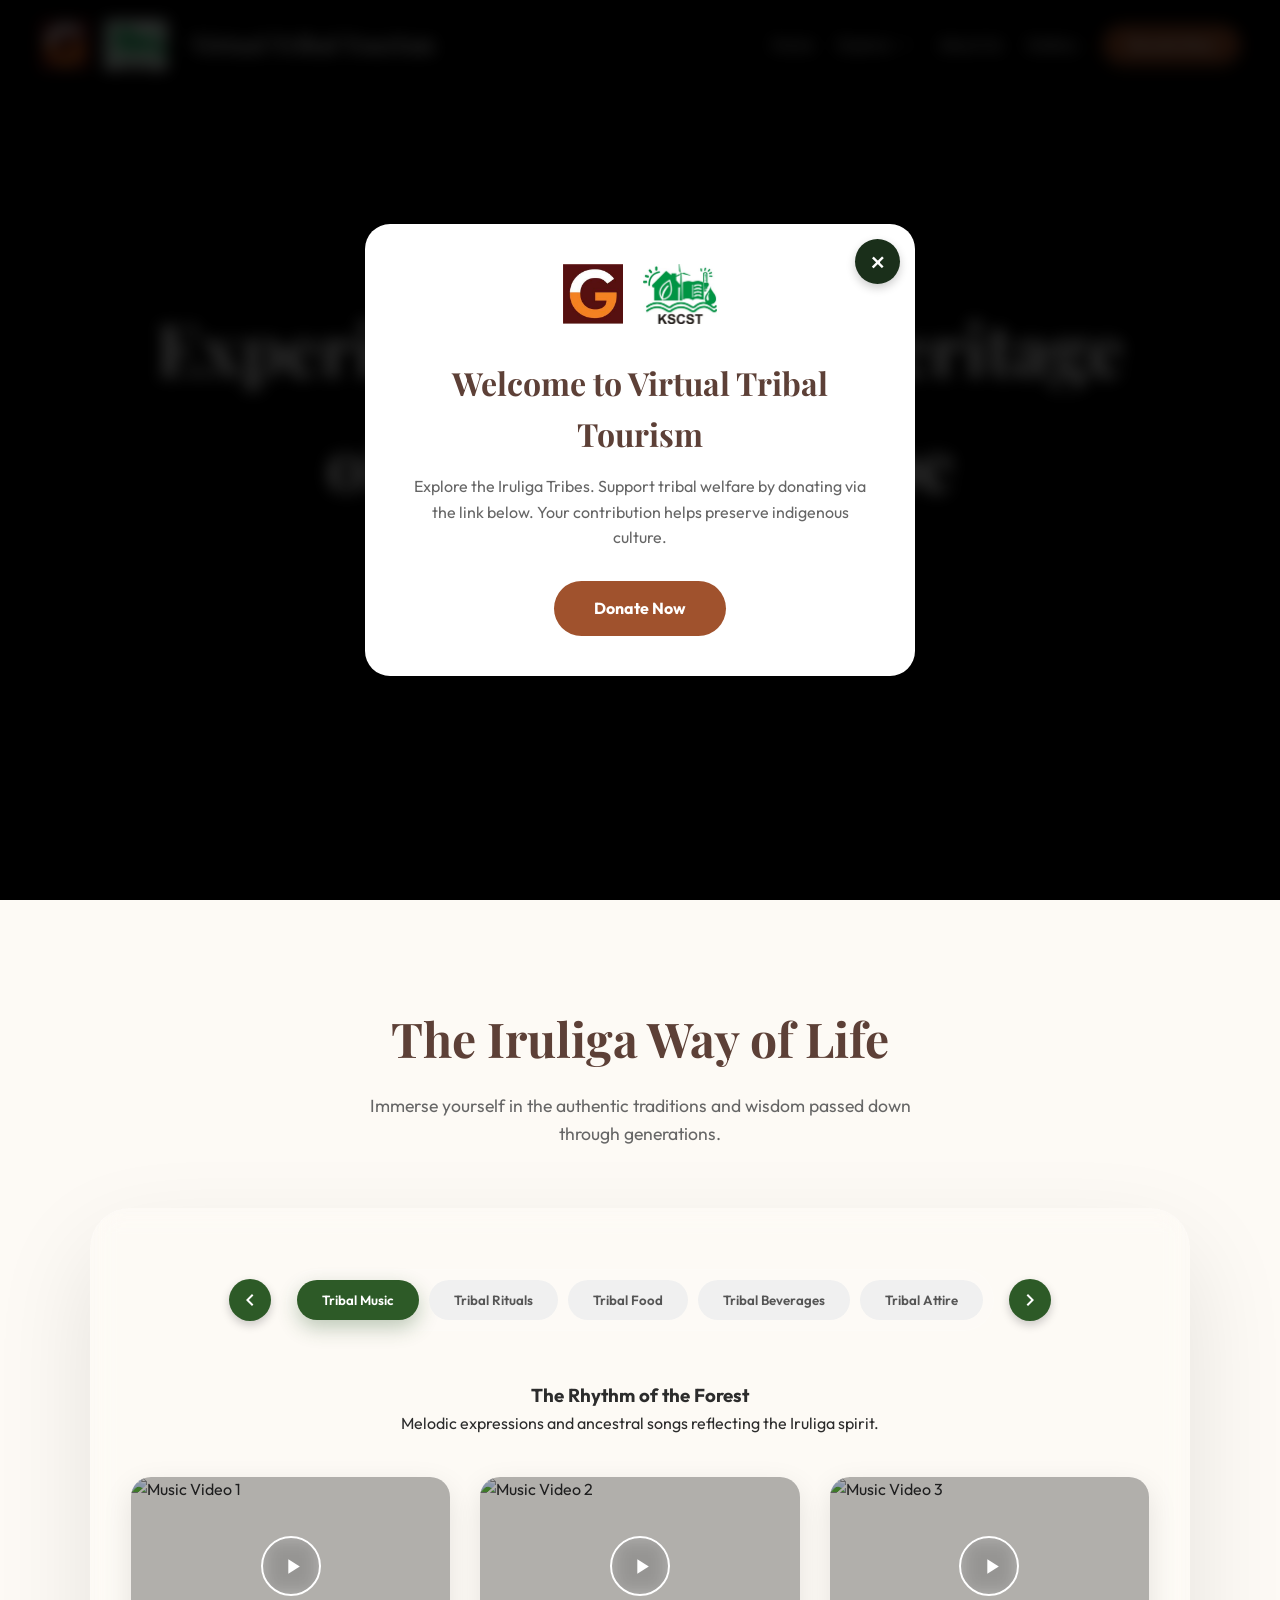
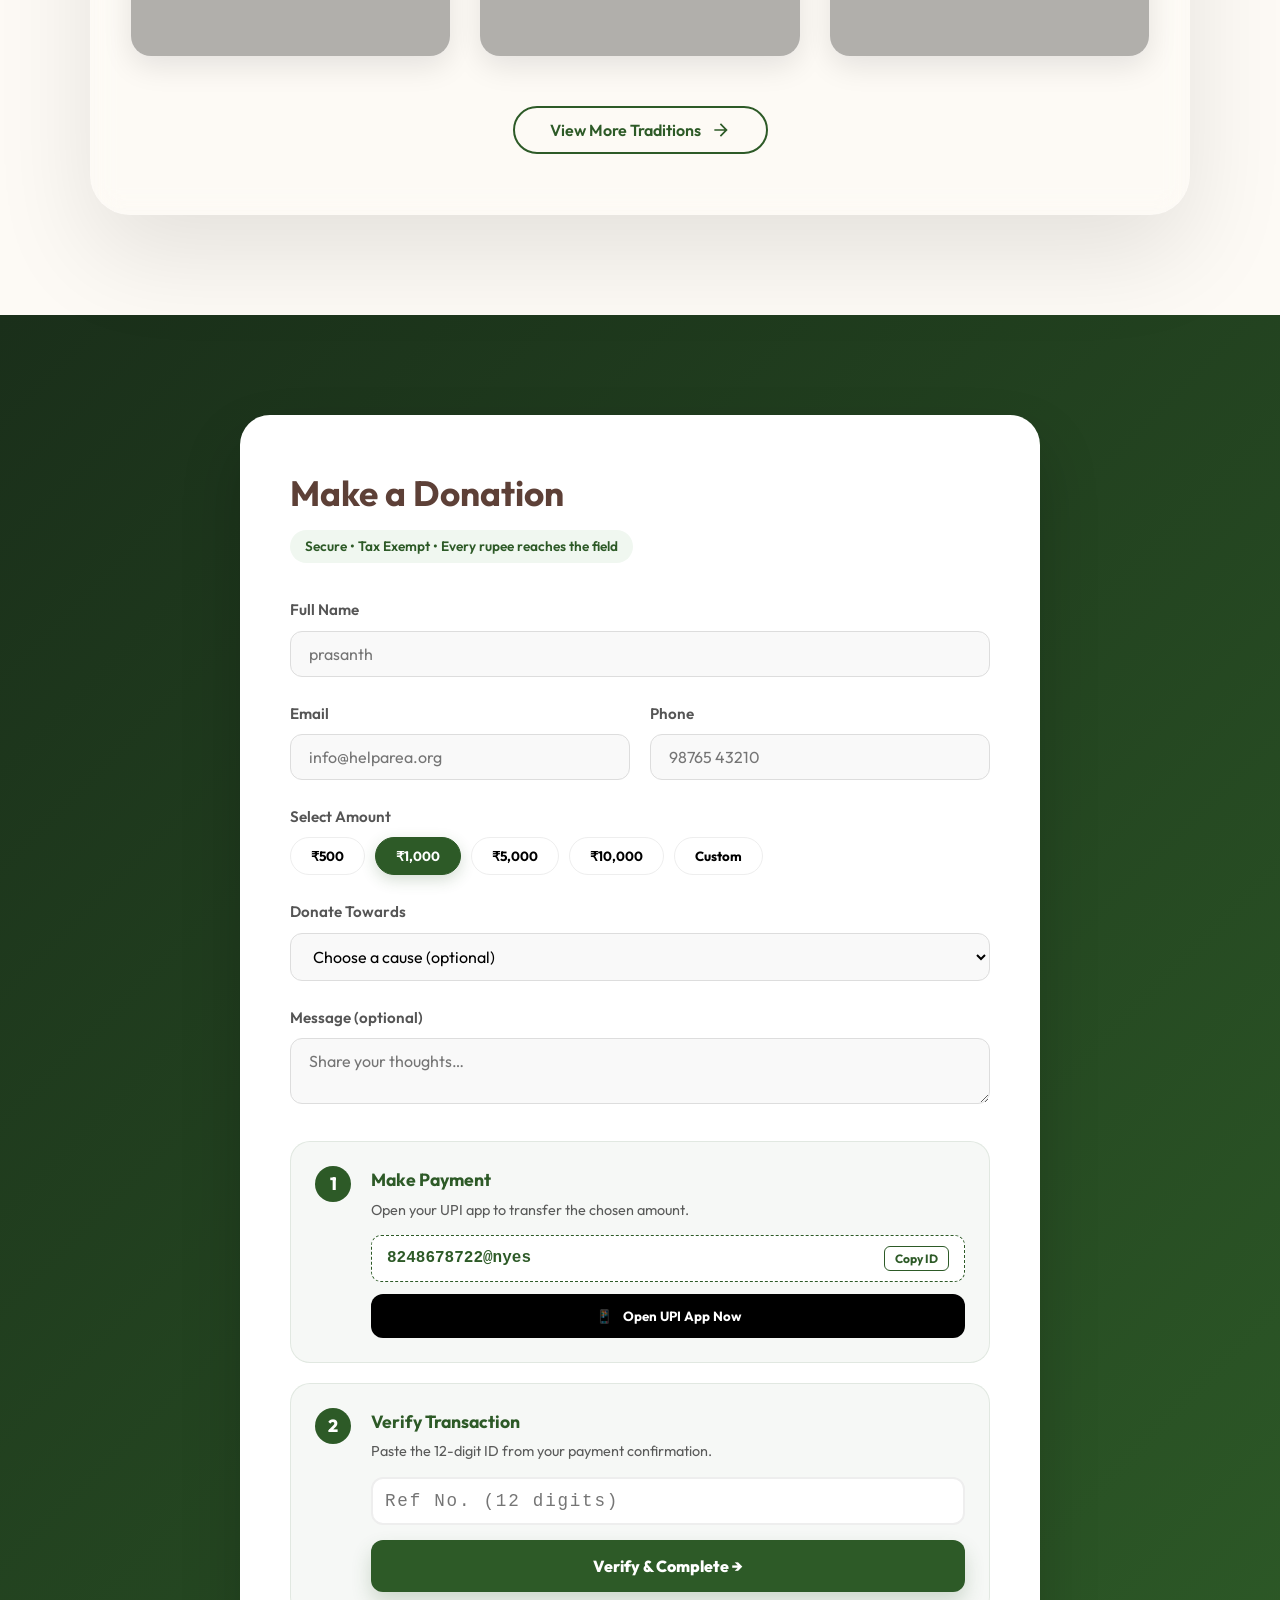
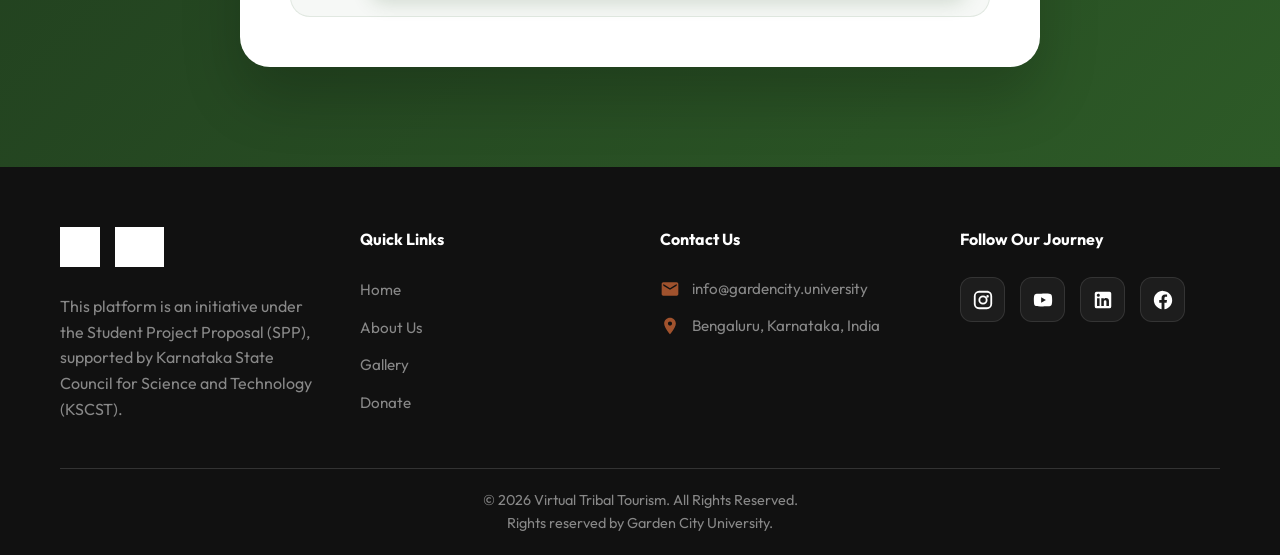
==== commit d9ba2af3: "Update navigation and footer links in index.html" ====
--- a/2/index.html
+++ b/2/index.html
@@ -85,7 +85,9 @@
                         <li><a href="#explore">Tribal Attire</a></li>
                     </ul>
                 </li>
-                <li><a href="#donate" class="donate-btn">Donate</a></li>
+                <li><a href="about.html">About Us</a></li>
+                <li><a href="media.html">Gallery</a></li>
+                <li><a href="#donate" class="donate-btn">Donate Now</a></li>
             </ul>
         </div>
     </nav>
@@ -438,9 +440,8 @@
                     <h4>Quick Links</h4>
                     <ul>
                         <li><a href="#home">Home</a></li>
-                        <li><a href="#food">Tribal Food</a></li>
-                        <li><a href="#attire">Tribal Attire</a></li>
-                        <li><a href="#music">Tribal Music</a></li>
+                        <li><a href="about.html">About Us</a></li>
+                        <li><a href="media.html">Gallery</a></li>
                         <li><a href="#donate">Donate</a></li>
                     </ul>
                 </div>
@@ -485,8 +486,10 @@
         </div>
     </footer>
 
-    <!-- JavaScript Link -->
+    <!-- External Dependencies -->
+    <script src="https://cdn.jsdelivr.net/npm/@supabase/supabase-js@2"></script>
+    <script src="payment_config.js"></script>
     <script src="script.js"></script>
 </body>
 
-</html>+</html>
